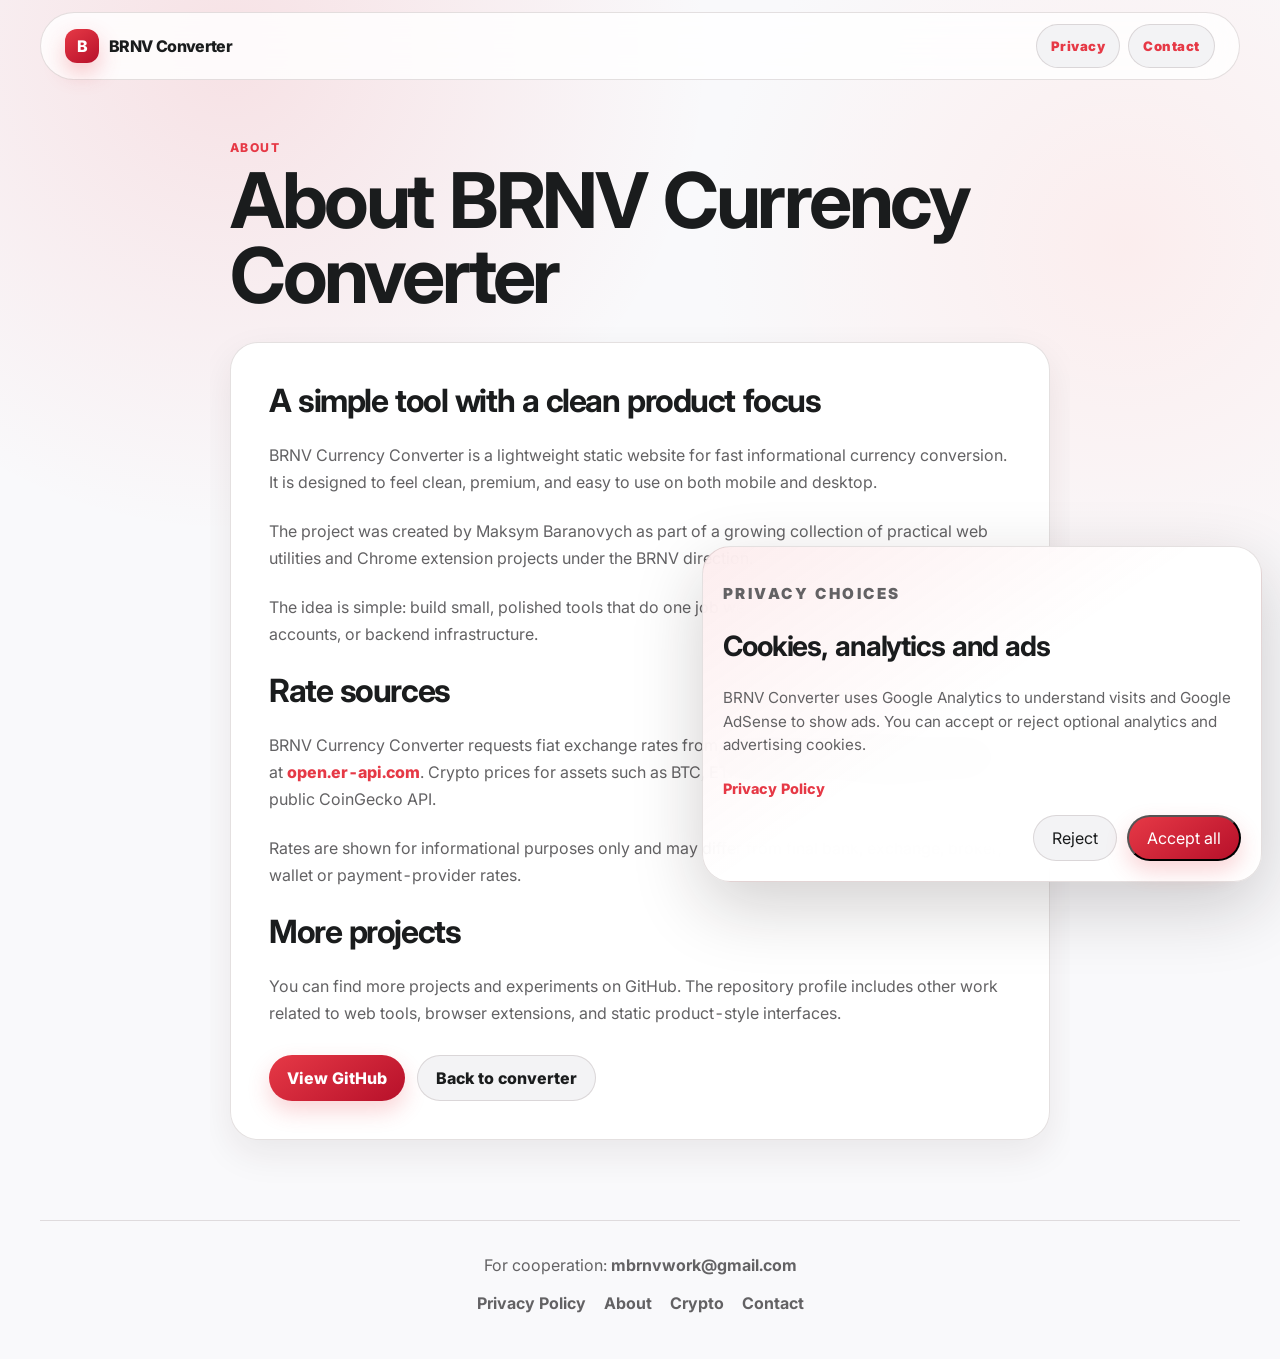
==== about.html @ cf8e8127 "Document rate sources" ====
<!DOCTYPE html>
<html lang="en">
<head>
  <meta charset="utf-8">
  <meta name="viewport" content="width=device-width, initial-scale=1">
  <title>About | BRNV Currency Converter</title>
  <meta name="description" content="Learn more about BRNV Currency Converter, a clean static currency conversion project created by Maksym Baranovych.">
  <meta name="robots" content="index, follow">
  <meta name="theme-color" content="#e63946">
  <link rel="icon" href="/favicon.ico" sizes="any">
  <link rel="icon" type="image/svg+xml" href="/icons/favicon.svg">
  <link rel="icon" type="image/png" sizes="48x48" href="/icons/favicon-48.png">
  <link rel="icon" type="image/png" sizes="96x96" href="/icons/favicon-96.png">
  <link rel="apple-touch-icon" sizes="180x180" href="/icons/apple-touch-icon.png">
  <link rel="manifest" href="/site.webmanifest">
  <link rel="canonical" href="https://brnvconverter.com/about.html">
  <meta property="og:type" content="website">
  <meta property="og:title" content="About BRNV Currency Converter">
  <meta property="og:description" content="A lightweight currency converter project created by Maksym Baranovych.">
  <meta property="og:url" content="https://brnvconverter.com/about.html">
  <meta property="og:site_name" content="BRNV Currency Converter">
  <meta property="og:image" content="https://brnvconverter.com/icons/icon-512.png">
  <meta name="twitter:card" content="summary">
  <meta name="twitter:title" content="About BRNV Currency Converter">
  <meta name="twitter:description" content="A lightweight currency converter project created by Maksym Baranovych.">
  <meta name="twitter:image" content="https://brnvconverter.com/icons/icon-512.png">
  <link rel="preconnect" href="https://fonts.googleapis.com">
  <link rel="preconnect" href="https://fonts.gstatic.com" crossorigin>
  <link href="https://fonts.googleapis.com/css2?family=Inter:wght@400;500;600;700;800&display=swap" rel="stylesheet">
  <link rel="stylesheet" href="styles.css?v=20260501">
  <!-- Google Analytics 4 with Consent Mode v2 -->
  <script>
    window.dataLayer = window.dataLayer || [];
    function gtag(){dataLayer.push(arguments);}
    let brnvSavedConsent = null;
    try {
      brnvSavedConsent = localStorage.getItem('brnvCookieConsent');
    } catch {}
    const brnvConsentGranted = brnvSavedConsent === 'accepted';
    gtag('consent', 'default', {
      analytics_storage: brnvConsentGranted ? 'granted' : 'denied',
      ad_storage: brnvConsentGranted ? 'granted' : 'denied',
      ad_user_data: brnvConsentGranted ? 'granted' : 'denied',
      ad_personalization: brnvConsentGranted ? 'granted' : 'denied'
    });
    gtag('js', new Date());
    gtag('config', 'G-BPPLNFQSNS');
  </script>
  <script async src="https://www.googletagmanager.com/gtag/js?id=G-BPPLNFQSNS"></script>
  <script type="application/ld+json">
    {
      "@context": "https://schema.org",
      "@type": "BreadcrumbList",
      "itemListElement": [
        {
          "@type": "ListItem",
          "position": 1,
          "name": "BRNV Currency Converter",
          "item": "https://brnvconverter.com/"
        },
        {
          "@type": "ListItem",
          "position": 2,
          "name": "About"
        }
      ]
    }
  </script>
</head>
<body>
  <header class="site-header">
    <a class="brand" href="index.html" aria-label="BRNV Currency Converter home">
      <span class="brand-mark">B</span>
      <span>BRNV Converter</span>
    </a>
    <nav class="header-actions" aria-label="Main pages">
      <a class="language-toggle pressable" href="privacy.html">Privacy</a>
      <a class="language-toggle pressable" href="contact.html">Contact</a>
    </nav>
  </header>

  <main class="content-page">
    <section class="content-hero">
      <p class="eyebrow">About</p>
      <h1>About BRNV Currency Converter</h1>
    </section>

    <article class="content-card">
      <h2>A simple tool with a clean product focus</h2>
      <p>BRNV Currency Converter is a lightweight static website for fast informational currency conversion. It is designed to feel clean, premium, and easy to use on both mobile and desktop.</p>
      <p>The project was created by Maksym Baranovych as part of a growing collection of practical web utilities and Chrome extension projects under the BRNV direction.</p>
      <p>The idea is simple: build small, polished tools that do one job well, without unnecessary complexity, accounts, or backend infrastructure.</p>

      <h2>Rate sources</h2>
      <p>BRNV Currency Converter requests fiat exchange rates from the public ExchangeRate API endpoint at <a href="https://open.er-api.com/" rel="noopener noreferrer" target="_blank">open.er-api.com</a>. Crypto prices for assets such as BTC, ETH and USDT are requested from the public CoinGecko API.</p>
      <p>Rates are shown for informational purposes only and may differ from final bank, exchange, broker, wallet or payment-provider rates.</p>

      <h2>More projects</h2>
      <p>You can find more projects and experiments on GitHub. The repository profile includes other work related to web tools, browser extensions, and static product-style interfaces.</p>
      <div class="content-actions">
        <a class="text-button" href="https://github.com/Barik421" rel="noopener noreferrer" target="_blank">View GitHub</a>
        <a class="text-button text-button--secondary" href="index.html">Back to converter</a>
      </div>
    </article>
  </main>

  <footer class="site-footer">
    <p>For cooperation: <a href="mailto:mbrnvwork@gmail.com">mbrnvwork@gmail.com</a></p>
    <nav aria-label="Footer">
      <a href="privacy.html">Privacy Policy</a>
      <a href="about.html">About</a>
      <a href="crypto.html">Crypto</a>
      <a href="contact.html">Contact</a>
    </nav>
  </footer>
  <script src="consent.js?v=20260501"></script>
</body>
</html>
---- styles.css ----
:root {
  color-scheme: light;
  --bg: #f9f9fb;
  --bg-strong: #ffffff;
  --surface: #ffffff;
  --surface-low: #f3f3f5;
  --surface-high: #eeeef0;
  --text: #1a1c1d;
  --muted: #636264;
  --subtle: #8f6f6e;
  --line: rgba(91, 64, 63, 0.16);
  --primary: #e63946;
  --primary-strong: #b7102a;
  --primary-soft: #ffdad8;
  --primary-text: #ffffff;
  --error: #ba1a1a;
  --shadow: 0 24px 60px rgba(50, 20, 24, 0.12);
  --shadow-soft: 0 14px 36px rgba(50, 20, 24, 0.08);
  --radius-card: 28px;
  --radius-control: 18px;
  --header-height: 72px;
  --field-height: 72px;
  --field-label-height: 15px;
  --field-label-gap: 8px;
  --field-gap: 4px;
}

[data-theme="dark"] {
  color-scheme: dark;
  --bg: #121212;
  --bg-strong: #171717;
  --surface: #1c1c1e;
  --surface-low: #242426;
  --surface-high: #2b2b2d;
  --text: #f7f7f8;
  --muted: #b9b7ba;
  --subtle: #8f8789;
  --line: rgba(255, 255, 255, 0.1);
  --primary: #ff4b5c;
  --primary-strong: #ff6b78;
  --primary-soft: rgba(255, 75, 92, 0.18);
  --error: #ff8a8a;
  --shadow: 0 24px 70px rgba(0, 0, 0, 0.42);
  --shadow-soft: 0 14px 34px rgba(0, 0, 0, 0.32);
}

* {
  box-sizing: border-box;
}

html {
  scroll-behavior: smooth;
  overflow-x: hidden;
}

body {
  width: 100%;
  min-height: 100vh;
  margin: 0;
  overflow-x: hidden;
  background:
    radial-gradient(circle at 18% 4%, rgba(230, 57, 70, 0.12), transparent 30rem),
    radial-gradient(circle at 88% 18%, rgba(255, 218, 216, 0.38), transparent 26rem),
    var(--bg);
  color: var(--text);
  font-family: Inter, ui-sans-serif, system-ui, -apple-system, BlinkMacSystemFont, "Segoe UI", sans-serif;
  font-variant-numeric: tabular-nums;
  transition: background-color 240ms ease, color 240ms ease;
}

body.modal-open {
  overflow: hidden;
}

button,
input {
  font: inherit;
}

button {
  cursor: pointer;
}

a {
  color: inherit;
  text-decoration: none;
}

.sr-only {
  position: absolute;
  width: 1px;
  height: 1px;
  padding: 0;
  margin: -1px;
  overflow: hidden;
  clip: rect(0, 0, 0, 0);
  white-space: nowrap;
  border: 0;
}

.site-header {
  position: sticky;
  top: 0;
  z-index: 30;
  display: flex;
  align-items: center;
  justify-content: space-between;
  width: 100%;
  height: var(--header-height);
  max-width: 1200px;
  margin: 0 auto;
  padding: 0 20px;
  background: color-mix(in srgb, var(--bg-strong) 82%, transparent);
  border-bottom: 1px solid var(--line);
  backdrop-filter: blur(22px);
}

.brand {
  display: inline-flex;
  align-items: center;
  gap: 10px;
  font-weight: 800;
  letter-spacing: -0.04em;
}

.brand-mark {
  display: grid;
  width: 34px;
  height: 34px;
  place-items: center;
  color: white;
  background: linear-gradient(145deg, var(--primary), var(--primary-strong));
  border-radius: 12px;
  box-shadow: 0 10px 22px rgba(230, 57, 70, 0.28);
}

.header-actions {
  display: inline-flex;
  align-items: center;
  gap: 8px;
}

.theme-toggle,
.language-toggle,
.close-button {
  display: grid;
  width: 44px;
  height: 44px;
  place-items: center;
  color: var(--text);
  background: var(--surface-low);
  border: 1px solid var(--line);
  border-radius: 999px;
}

.language-toggle {
  width: auto;
  min-width: 52px;
  padding: 0 14px;
  color: var(--primary);
  font-size: 0.82rem;
  font-weight: 900;
  letter-spacing: 0.04em;
}

.theme-toggle__icon {
  transform-origin: center;
  transition: transform 240ms ease;
}

main {
  width: min(100%, 1200px);
  overflow: hidden;
  margin: 0 auto;
  padding: 56px 20px 80px;
}

.hero {
  max-width: 720px;
  margin: 0 auto 36px;
  text-align: center;
}

.eyebrow {
  margin: 0 0 8px;
  color: var(--primary);
  font-size: 0.76rem;
  font-weight: 800;
  letter-spacing: 0.12em;
  text-transform: uppercase;
}

h1,
h2 {
  margin: 0;
  letter-spacing: -0.045em;
}

h1 {
  font-size: clamp(2.4rem, 7vw, 4.8rem);
  line-height: 0.98;
}

.hero p:last-child {
  margin: 18px auto 0;
  color: var(--muted);
  font-size: clamp(1rem, 2.4vw, 1.25rem);
}

.content-page {
  max-width: 860px;
}

.content-hero {
  margin-bottom: 28px;
  text-align: left;
}

.content-card {
  display: grid;
  gap: 22px;
  padding: clamp(22px, 5vw, 38px);
  background: color-mix(in srgb, var(--surface) 94%, transparent);
  border: 1px solid var(--line);
  border-radius: var(--radius-card);
  box-shadow: var(--shadow-soft);
}

.content-card h2 {
  font-size: clamp(1.35rem, 3vw, 2rem);
}

.content-card p,
.content-card li {
  color: var(--muted);
  font-size: 1rem;
  line-height: 1.7;
}

.content-card p {
  margin: 0;
}

.content-card ul {
  display: grid;
  gap: 10px;
  margin: 0;
  padding-left: 20px;
}

.content-card a {
  color: var(--primary);
  font-weight: 800;
}

.content-actions {
  display: flex;
  flex-wrap: wrap;
  gap: 12px;
  margin-top: 6px;
}

.text-button {
  display: inline-flex;
  align-items: center;
  justify-content: center;
  min-height: 46px;
  padding: 0 18px;
  color: var(--primary-text) !important;
  background: linear-gradient(145deg, var(--primary), var(--primary-strong));
  border-radius: 999px;
  box-shadow: 0 10px 22px rgba(230, 57, 70, 0.22);
}

.text-button--secondary {
  color: var(--text) !important;
  background: var(--surface-low);
  border: 1px solid var(--line);
  box-shadow: none;
}

.converter-shell {
  position: relative;
  max-width: 540px;
  margin: 0 auto;
}

.glow {
  position: absolute;
  z-index: -1;
  width: 220px;
  height: 220px;
  border-radius: 999px;
  filter: blur(44px);
  opacity: 0.7;
  pointer-events: none;
}

.glow--red {
  top: -42px;
  left: -54px;
  background: rgba(230, 57, 70, 0.2);
}

.glow--soft {
  right: -56px;
  bottom: -42px;
  background: rgba(255, 218, 216, 0.58);
}

[data-theme="dark"] .glow--soft {
  background: rgba(230, 57, 70, 0.1);
}

.converter-card {
  padding: clamp(18px, 4vw, 28px);
  background: color-mix(in srgb, var(--surface) 94%, transparent);
  border: 1px solid var(--line);
  border-radius: var(--radius-card);
  box-shadow: var(--shadow);
  backdrop-filter: blur(18px);
  transition: transform 240ms ease, background-color 240ms ease, border-color 240ms ease, box-shadow 240ms ease;
}

.converter-card:hover {
  transform: translateY(-2px);
}

.status-line {
  min-height: 20px;
  margin-bottom: 14px;
  color: var(--muted);
  font-size: 0.84rem;
  text-align: center;
}

.status-line.is-error {
  color: var(--error);
}

.converter-fields {
  display: grid;
  gap: var(--field-gap);
}

.currency-row {
  display: grid;
  gap: 8px;
  transition: opacity 220ms ease, transform 220ms ease;
}

#fromRow.is-moving {
  transform: translateY(10px);
  opacity: 0.58;
}

#toRow.is-moving {
  transform: translateY(-10px);
  opacity: 0.58;
}

.row-label {
  padding-left: 10px;
  color: var(--muted);
  font-size: 0.76rem;
  font-weight: 800;
  letter-spacing: 0.08em;
  text-transform: uppercase;
}

.input-shell {
  display: flex;
  align-items: stretch;
  min-height: var(--field-height);
  overflow: hidden;
  background: var(--surface-low);
  border: 1px solid transparent;
  border-radius: var(--radius-control);
  transition: background-color 220ms ease, border-color 220ms ease, box-shadow 220ms ease;
}

.input-shell:focus-within {
  background: var(--surface-high);
  border-color: color-mix(in srgb, var(--primary) 42%, transparent);
  box-shadow: 0 0 0 5px color-mix(in srgb, var(--primary) 10%, transparent);
}

.input-shell input {
  width: 100%;
  min-width: 0;
  padding: 0 18px;
  color: var(--text);
  background: transparent;
  border: 0;
  outline: 0;
  font-size: clamp(1.45rem, 6vw, 2rem);
  font-weight: 700;
  letter-spacing: -0.035em;
}

.input-shell input::-webkit-outer-spin-button,
.input-shell input::-webkit-inner-spin-button {
  margin: 0;
  appearance: none;
}

.input-shell input[type="number"] {
  appearance: textfield;
}

.currency-button {
  display: inline-flex;
  align-items: center;
  justify-content: center;
  gap: 7px;
  min-width: 118px;
  padding: 0 15px;
  color: var(--text);
  background: transparent;
  border: 0;
  border-left: 1px solid var(--line);
  font-weight: 800;
}

.currency-button:hover,
.currency-button:focus-visible {
  background: color-mix(in srgb, var(--primary) 8%, transparent);
}

.currency-flag {
  display: inline-grid;
  width: 1.65em;
  min-width: 1.65em;
  place-items: center;
  font-family: "Apple Color Emoji", "Segoe UI Emoji", "Noto Color Emoji", sans-serif;
  font-size: 1.3rem;
  line-height: 1;
}

.swap-row {
  display: flex;
  height: 0;
  align-items: center;
  justify-content: center;
  justify-self: stretch;
  position: relative;
  z-index: 5;
  transform: translateY(calc((var(--field-label-gap, 8px) + var(--field-label-height, 15px)) / 2));
}

.swap-button {
  -webkit-tap-highlight-color: transparent;
  appearance: none;
  position: relative;
  display: grid;
  width: 52px;
  height: 52px;
  place-items: center;
  color: #ffffff;
  background: var(--surface);
  border: 0;
  border-radius: 999px;
  box-shadow: 0 14px 30px rgba(230, 57, 70, 0.28), 0 0 0 5px var(--surface);
  outline: 0;
  transition: filter 180ms ease, transform 160ms ease;
  user-select: none;
}

.swap-button:hover,
.swap-button:focus,
.swap-button:active {
  background: var(--surface);
  color: #ffffff;
}

.swap-button::before {
  content: "";
  position: absolute;
  inset: 0;
  z-index: 0;
  background: linear-gradient(145deg, var(--primary), var(--primary-strong));
  border-radius: inherit;
  pointer-events: none;
}

.swap-button::after {
  content: "";
  position: absolute;
  inset: -22px;
  z-index: -2;
  background: radial-gradient(circle, rgba(230, 57, 70, 0.2), transparent 62%);
  border-radius: inherit;
  pointer-events: none;
}

.swap-button:focus-visible::before {
  box-shadow: 0 0 0 3px color-mix(in srgb, var(--primary) 42%, transparent);
}

.swap-button:active::before {
  background: linear-gradient(145deg, var(--primary), var(--primary-strong));
}

.swap-button:active::after {
  opacity: 1;
}

.swap-icon {
  display: block;
  position: relative;
  z-index: 2;
  width: 24px;
  height: 24px;
  color: #ffffff;
  pointer-events: none;
  transition: transform 360ms cubic-bezier(0.22, 1, 0.36, 1);
}

.swap-button.is-rotating .swap-icon {
  transform: rotate(180deg);
}

.rate-panel {
  margin-top: 24px;
  padding-top: 22px;
  border-top: 1px solid var(--line);
  text-align: center;
}

.rate-panel p {
  margin: 0;
}

.rate-panel p + p {
  margin-top: 5px;
}

.rate-panel p:first-child {
  font-weight: 700;
}

.rate-panel p:nth-child(2),
.disclaimer {
  color: var(--muted);
  font-size: 0.92rem;
}

.disclaimer {
  margin-top: 16px !important;
  font-size: 0.78rem;
  font-weight: 700;
}

.sponsor-section {
  height: 0;
  margin-top: 0;
  overflow: hidden;
  opacity: 0;
  pointer-events: none;
  transition: margin-top 220ms ease, opacity 220ms ease;
}

.sponsor-section.is-visible {
  height: auto;
  margin-top: 64px;
  overflow: visible;
  opacity: 1;
  pointer-events: auto;
}

.popular-section {
  margin-top: 56px;
}

.section-heading {
  margin-bottom: 18px;
}

.section-heading h2 {
  font-size: clamp(1.75rem, 5vw, 3.25rem);
}

.popular-grid {
  display: grid;
  grid-template-columns: repeat(auto-fit, minmax(190px, 1fr));
  gap: 14px;
}

.popular-card {
  display: grid;
  grid-template-columns: auto minmax(0, 1fr);
  grid-template-areas:
    "icons meta"
    "rate rate";
  align-items: center;
  gap: 14px 12px;
  min-height: 132px;
  padding: 18px;
  background: var(--surface);
  border: 1px solid var(--line);
  border-radius: 26px;
  box-shadow: var(--shadow-soft);
  text-align: left;
  transition: transform 180ms ease, border-color 180ms ease, background-color 180ms ease;
}

.popular-card:hover,
.popular-card:focus-visible {
  background: color-mix(in srgb, var(--primary) 6%, var(--surface));
  border-color: color-mix(in srgb, var(--primary) 35%, var(--line));
  transform: translateY(-3px);
}

.popular-card__icons {
  grid-area: icons;
  position: relative;
  display: flex;
  width: 54px;
  height: 42px;
  align-items: center;
}

.popular-card__icons span {
  display: grid;
  width: 34px;
  height: 34px;
  place-items: center;
  background: var(--surface-low);
  border: 1px solid var(--line);
  border-radius: 999px;
  box-shadow: 0 8px 18px rgba(50, 20, 24, 0.08);
  font-size: 1.15rem;
}

.popular-card__icons span + span {
  margin-left: -14px;
}

.popular-card__meta {
  display: grid;
  min-width: 0;
  gap: 3px;
  grid-area: meta;
}

.popular-card__pair {
  color: var(--text);
  font-size: 0.96rem;
  font-weight: 900;
  letter-spacing: -0.02em;
  white-space: nowrap;
}

.popular-card__names {
  color: var(--muted);
  overflow: hidden;
  font-size: 0.76rem;
  font-weight: 700;
  text-overflow: ellipsis;
  white-space: nowrap;
}

.popular-rate {
  grid-area: rate;
  align-self: end;
  justify-self: start;
  max-width: 100%;
  padding: 8px 12px;
  overflow: hidden;
  background: var(--surface-low);
  border-radius: 14px;
  color: var(--primary-strong);
  font-size: clamp(1.15rem, 4vw, 1.55rem);
  font-weight: 800;
  letter-spacing: -0.035em;
  line-height: 1;
  text-overflow: ellipsis;
  white-space: nowrap;
}

.sponsor-card {
  display: grid;
  min-height: 118px;
  place-items: center;
  padding: 22px;
  color: var(--muted);
  background:
    linear-gradient(135deg, color-mix(in srgb, var(--primary) 7%, transparent), transparent),
    var(--surface);
  border: 1px dashed color-mix(in srgb, var(--primary) 38%, var(--line));
  border-radius: 26px;
  box-shadow: var(--shadow-soft);
  text-align: center;
}

.sponsor-card .adsbygoogle {
  width: 100%;
  min-height: 90px;
}

.consent-banner {
  position: fixed;
  right: 18px;
  bottom: 18px;
  z-index: 80;
  display: grid;
  width: min(560px, calc(100vw - 36px));
  gap: 18px;
  padding: 20px;
  background:
    linear-gradient(145deg, color-mix(in srgb, var(--primary) 9%, transparent), transparent 48%),
    color-mix(in srgb, var(--surface) 92%, transparent);
  border: 1px solid var(--line);
  border-radius: 28px;
  box-shadow: 0 24px 70px rgba(28, 18, 20, 0.2);
  opacity: 0;
  transform: translateY(18px) scale(0.98);
  transition: opacity 220ms ease, transform 220ms ease;
  backdrop-filter: blur(20px);
}

.consent-banner.is-visible {
  opacity: 1;
  transform: translateY(0) scale(1);
}

.consent-banner.is-hiding {
  opacity: 0;
  transform: translateY(12px) scale(0.98);
}

.consent-copy {
  display: grid;
  gap: 8px;
}

.consent-eyebrow {
  color: var(--primary);
  font-size: 0.72rem;
  font-weight: 900;
  letter-spacing: 0.16em;
  text-transform: uppercase;
}

.consent-copy h2 {
  font-size: clamp(1.25rem, 4vw, 1.75rem);
  letter-spacing: -0.04em;
}

.consent-copy p {
  color: var(--muted);
  font-size: 0.95rem;
  line-height: 1.55;
}

.consent-copy a {
  width: fit-content;
  color: var(--primary);
  font-size: 0.9rem;
  font-weight: 800;
  text-decoration: none;
}

.consent-actions {
  display: flex;
  flex-wrap: wrap;
  gap: 10px;
  justify-content: flex-end;
}

.seo-section,
.faq-section {
  margin-top: 64px;
}

.seo-card,
.faq-card {
  background: var(--surface);
  border: 1px solid var(--line);
  border-radius: 26px;
  box-shadow: var(--shadow-soft);
}

.seo-card {
  display: grid;
  gap: 18px;
  padding: clamp(22px, 5vw, 34px);
}

.seo-card h2 {
  max-width: 780px;
  font-size: clamp(1.75rem, 5vw, 3rem);
  line-height: 1.02;
}

.seo-card p,
.seo-list li,
.faq-card p {
  color: var(--muted);
  line-height: 1.7;
}

.seo-card p {
  max-width: 820px;
  margin: 0;
}

.seo-list {
  display: grid;
  gap: 10px;
  margin: 0;
  padding-left: 20px;
}

.faq-grid {
  display: grid;
  gap: 14px;
}

.faq-card {
  padding: 22px;
}

.faq-card h3 {
  margin: 0 0 10px;
  font-size: 1.05rem;
}

.faq-card p {
  margin: 0;
}

.site-footer {
  display: flex;
  flex-direction: column;
  gap: 18px;
  align-items: center;
  justify-content: space-between;
  max-width: 1200px;
  margin: 0 auto;
  padding: 34px 20px 46px;
  color: var(--muted);
  border-top: 1px solid var(--line);
  text-align: center;
}

.site-footer p {
  margin: 0;
}

.site-footer a {
  font-weight: 700;
  transition: color 160ms ease;
}

.site-footer a:hover,
.site-footer a:focus-visible {
  color: var(--primary);
}

.site-footer nav {
  display: flex;
  flex-wrap: wrap;
  gap: 18px;
  justify-content: center;
}

.modal {
  position: fixed;
  inset: 0;
  z-index: 100;
  display: grid;
  place-items: end center;
  padding: 16px;
  pointer-events: none;
  visibility: hidden;
}

.modal.is-open {
  pointer-events: auto;
  visibility: visible;
}

.modal-backdrop {
  position: absolute;
  inset: 0;
  background: rgba(18, 18, 18, 0.34);
  opacity: 0;
  backdrop-filter: blur(18px);
  transition: opacity 220ms ease;
}

.modal.is-open .modal-backdrop {
  opacity: 1;
}

.currency-sheet {
  position: relative;
  z-index: 1;
  display: flex;
  flex-direction: column;
  width: min(100%, 520px);
  max-height: min(78vh, 760px);
  padding: 14px;
  background: color-mix(in srgb, var(--surface) 96%, transparent);
  border: 1px solid var(--line);
  border-radius: 30px;
  box-shadow: var(--shadow);
  opacity: 0;
  transform: translateY(28px) scale(0.98);
  transition: opacity 240ms ease, transform 240ms cubic-bezier(0.22, 1, 0.36, 1);
}

.modal.is-open .currency-sheet {
  opacity: 1;
  transform: translateY(0) scale(1);
}

.sheet-handle {
  width: 44px;
  height: 5px;
  margin: 0 auto 10px;
  background: var(--line);
  border-radius: 999px;
}

.sheet-header {
  display: flex;
  align-items: center;
  justify-content: space-between;
  gap: 16px;
  padding: 8px 8px 16px;
}

.sheet-header h2 {
  font-size: 1.6rem;
}

.search-shell {
  display: flex;
  align-items: center;
  gap: 10px;
  margin: 0 8px 16px;
  padding: 0 16px;
  background: var(--surface-low);
  border: 1px solid var(--line);
  border-radius: 999px;
}

.search-shell input {
  width: 100%;
  height: 52px;
  color: var(--text);
  background: transparent;
  border: 0;
  outline: 0;
}

.currency-list {
  display: grid;
  gap: 8px;
  padding: 0 4px 8px;
  overflow-y: auto;
}

.list-heading {
  margin: 10px 12px 4px;
  color: var(--muted);
  font-size: 0.72rem;
  font-weight: 800;
  letter-spacing: 0.12em;
  text-transform: uppercase;
}

.currency-option {
  display: flex;
  align-items: center;
  width: 100%;
  gap: 14px;
  padding: 14px;
  color: var(--text);
  background: transparent;
  border: 1px solid transparent;
  border-radius: 18px;
  text-align: left;
  transition: transform 160ms ease, background-color 160ms ease, border-color 160ms ease;
}

.currency-option:hover,
.currency-option:focus-visible {
  background: color-mix(in srgb, var(--primary) 8%, transparent);
  border-color: color-mix(in srgb, var(--primary) 26%, transparent);
}

.currency-option__flag {
  display: grid;
  width: 38px;
  height: 38px;
  place-items: center;
  background: var(--surface-low);
  border-radius: 14px;
  font-size: 1.35rem;
}

.currency-option__meta {
  display: grid;
  gap: 2px;
}

.currency-option__code {
  font-weight: 800;
}

.currency-option__name {
  color: var(--muted);
  font-size: 0.9rem;
}

.pressable {
  transition: transform 160ms ease, background-color 160ms ease, color 160ms ease, border-color 160ms ease;
}

.pressable:active {
  transform: scale(0.96);
}

.swap-button.pressable:active {
  transform: scale(0.92);
}

.value-pop {
  animation: value-pop 220ms ease;
}

@keyframes value-pop {
  from {
    opacity: 0.2;
    transform: translateY(6px);
  }
  to {
    opacity: 1;
    transform: translateY(0);
  }
}

@media (min-width: 720px) {
  .site-header {
    top: 12px;
    height: 68px;
    padding: 0 24px;
    border: 1px solid var(--line);
    border-radius: 999px;
  }

  main {
    padding-top: 72px;
  }

  .modal {
    place-items: center;
  }
}

@media (min-width: 1024px) {
  .popular-grid {
    grid-template-columns: repeat(3, minmax(0, 1fr));
  }
}

@media (max-width: 420px) {
  .site-header {
    padding-inline: 14px;
  }

  .currency-button {
    min-width: 104px;
    padding: 0 10px;
  }

  .brand {
    font-size: 0.92rem;
  }

  .brand-mark {
    width: 32px;
    height: 32px;
  }

  .language-toggle {
    min-width: 46px;
    padding-inline: 11px;
  }

  .consent-banner {
    right: 12px;
    bottom: 12px;
    width: calc(100vw - 24px);
    padding: 16px;
    border-radius: 22px;
  }

  .consent-actions {
    display: grid;
    grid-template-columns: 1fr;
  }

  .consent-actions .text-button {
    width: 100%;
  }
}

@media (prefers-reduced-motion: reduce) {
  *,
  *::before,
  *::after {
    scroll-behavior: auto !important;
    animation-duration: 1ms !important;
    animation-iteration-count: 1 !important;
    transition-duration: 1ms !important;
  }
}
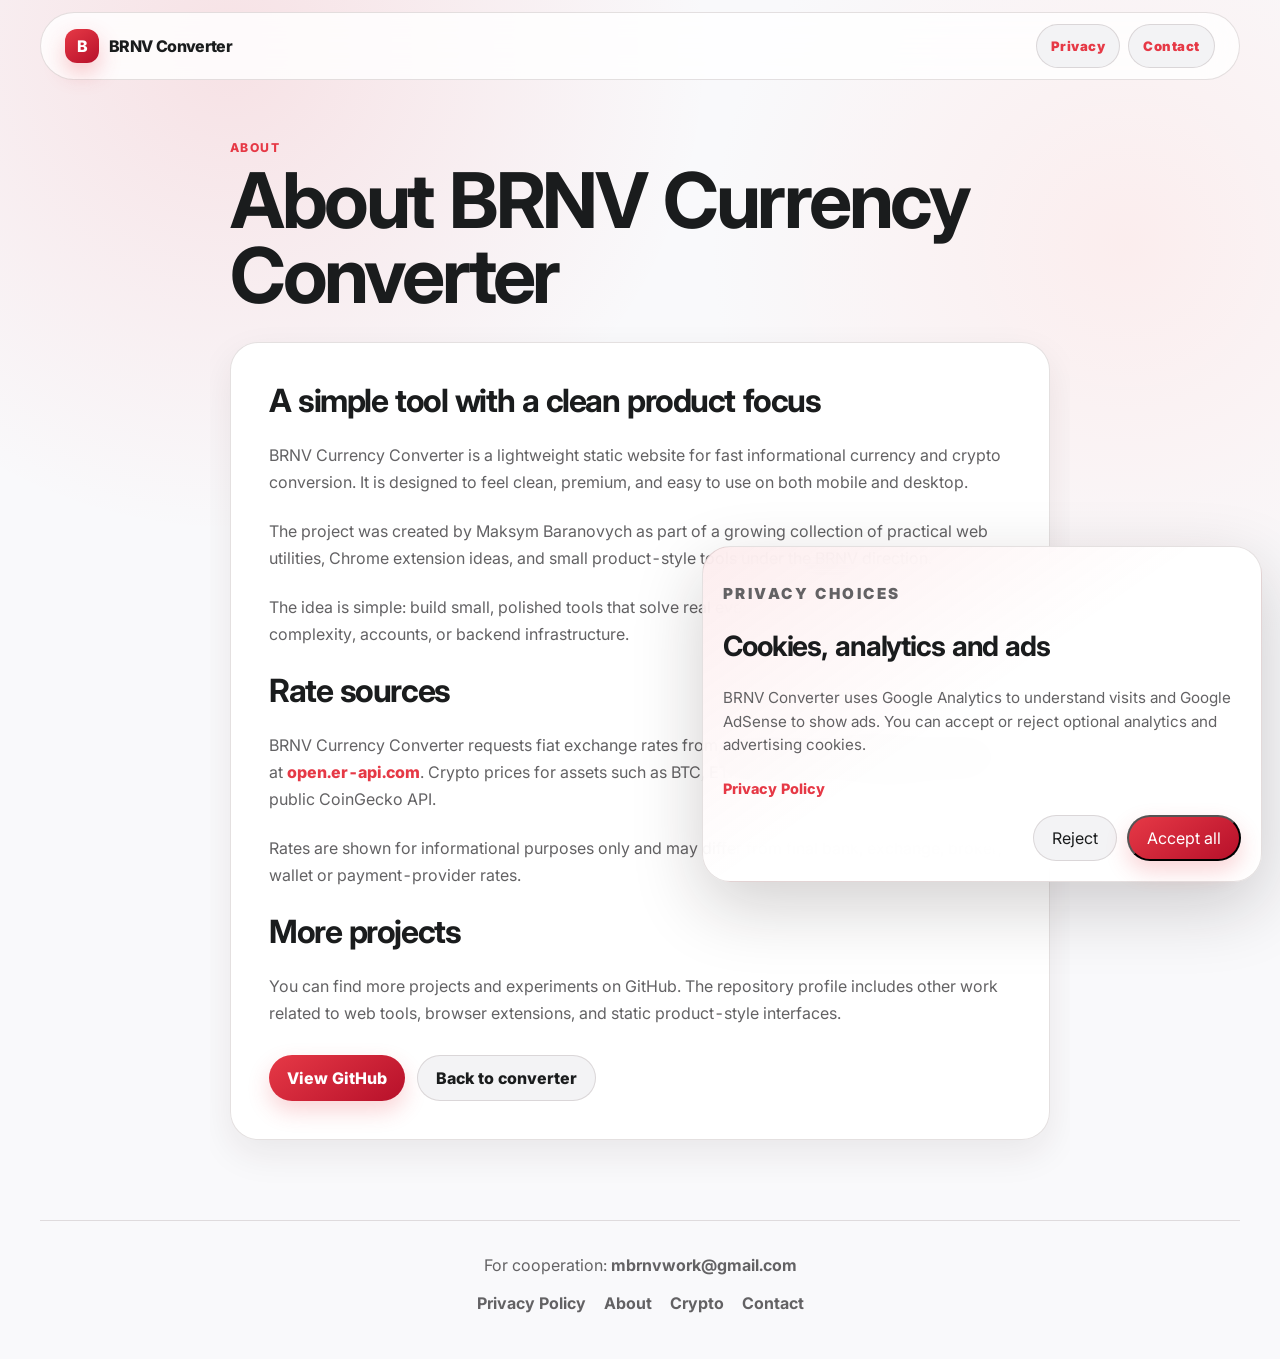
==== commit e5f04852: "Improve SEO copy and sitemap dates" ====
--- a/about.html
+++ b/about.html
@@ -3,8 +3,8 @@
 <head>
   <meta charset="utf-8">
   <meta name="viewport" content="width=device-width, initial-scale=1">
-  <title>About | BRNV Currency Converter</title>
-  <meta name="description" content="Learn more about BRNV Currency Converter, a clean static currency conversion project created by Maksym Baranovych.">
+  <title>About BRNV Currency Converter | Maksym Baranovych</title>
+  <meta name="description" content="Learn about BRNV Currency Converter, a clean static currency and crypto conversion project by Maksym Baranovych, connected with BRNV Chrome extension ideas.">
   <meta name="robots" content="index, follow">
   <meta name="theme-color" content="#e63946">
   <link rel="icon" href="/favicon.ico" sizes="any">
@@ -16,13 +16,13 @@
   <link rel="canonical" href="https://brnvconverter.com/about.html">
   <meta property="og:type" content="website">
   <meta property="og:title" content="About BRNV Currency Converter">
-  <meta property="og:description" content="A lightweight currency converter project created by Maksym Baranovych.">
+  <meta property="og:description" content="A lightweight currency and crypto converter project created by Maksym Baranovych.">
   <meta property="og:url" content="https://brnvconverter.com/about.html">
   <meta property="og:site_name" content="BRNV Currency Converter">
   <meta property="og:image" content="https://brnvconverter.com/icons/icon-512.png">
   <meta name="twitter:card" content="summary">
   <meta name="twitter:title" content="About BRNV Currency Converter">
-  <meta name="twitter:description" content="A lightweight currency converter project created by Maksym Baranovych.">
+  <meta name="twitter:description" content="A lightweight currency and crypto converter project created by Maksym Baranovych.">
   <meta name="twitter:image" content="https://brnvconverter.com/icons/icon-512.png">
   <link rel="preconnect" href="https://fonts.googleapis.com">
   <link rel="preconnect" href="https://fonts.gstatic.com" crossorigin>
@@ -87,9 +87,9 @@
 
     <article class="content-card">
       <h2>A simple tool with a clean product focus</h2>
-      <p>BRNV Currency Converter is a lightweight static website for fast informational currency conversion. It is designed to feel clean, premium, and easy to use on both mobile and desktop.</p>
-      <p>The project was created by Maksym Baranovych as part of a growing collection of practical web utilities and Chrome extension projects under the BRNV direction.</p>
-      <p>The idea is simple: build small, polished tools that do one job well, without unnecessary complexity, accounts, or backend infrastructure.</p>
+      <p>BRNV Currency Converter is a lightweight static website for fast informational currency and crypto conversion. It is designed to feel clean, premium, and easy to use on both mobile and desktop.</p>
+      <p>The project was created by Maksym Baranovych as part of a growing collection of practical web utilities, Chrome extension ideas, and small product-style tools under the BRNV direction.</p>
+      <p>The idea is simple: build small, polished tools that solve real everyday tasks without unnecessary complexity, accounts, or backend infrastructure.</p>
 
       <h2>Rate sources</h2>
       <p>BRNV Currency Converter requests fiat exchange rates from the public ExchangeRate API endpoint at <a href="https://open.er-api.com/" rel="noopener noreferrer" target="_blank">open.er-api.com</a>. Crypto prices for assets such as BTC, ETH and USDT are requested from the public CoinGecko API.</p>
--- a/styles.css
+++ b/styles.css
@@ -427,6 +427,16 @@
   background: color-mix(in srgb, var(--primary) 8%, transparent);
 }
 
+.currency-caret {
+  display: inline-block;
+  flex: 0 0 auto;
+  width: 9px;
+  height: 9px;
+  border-right: 2px solid currentColor;
+  border-bottom: 2px solid currentColor;
+  transform: translateY(-1px) rotate(45deg);
+}
+
 .currency-flag {
   display: inline-grid;
   width: 1.65em;
@@ -513,11 +523,151 @@
   height: 24px;
   color: #ffffff;
   pointer-events: none;
-  transition: transform 360ms cubic-bezier(0.22, 1, 0.36, 1);
+  transition: transform 420ms cubic-bezier(0.16, 1, 0.3, 1);
 }
 
 .swap-button.is-rotating .swap-icon {
   transform: rotate(180deg);
+}
+
+.extra-currency-list {
+  display: grid;
+  gap: 0;
+}
+
+.extra-currency-item {
+  display: grid;
+  gap: 0;
+  animation: extraRowIn 320ms cubic-bezier(0.16, 1, 0.3, 1) both;
+}
+
+.extra-flow-icon {
+  display: grid;
+  position: relative;
+  width: 40px;
+  height: 40px;
+  margin: 10px auto -10px;
+  place-items: center;
+  justify-self: center;
+  color: #ffffff;
+  background: var(--surface);
+  border: 0;
+  border-radius: 999px;
+  box-shadow: 0 11px 24px rgba(230, 57, 70, 0.2), 0 0 0 4px var(--surface);
+}
+
+.extra-flow-icon::before {
+  content: "";
+  position: absolute;
+  inset: 0;
+  z-index: 0;
+  background: linear-gradient(145deg, var(--primary), var(--primary-strong));
+  border-radius: inherit;
+  pointer-events: none;
+}
+
+.extra-flow-icon::after {
+  content: "";
+  position: absolute;
+  inset: -18px;
+  z-index: -1;
+  background: radial-gradient(circle, rgba(230, 57, 70, 0.16), transparent 62%);
+  border-radius: inherit;
+  pointer-events: none;
+}
+
+.extra-flow-icon .swap-icon {
+  width: 24px;
+  height: 24px;
+}
+
+.extra-currency-row {
+  animation: none;
+}
+
+.extra-input-shell input[readonly] {
+  cursor: default;
+}
+
+.remove-currency-button {
+  display: grid;
+  flex: 0 0 46px;
+  place-items: center;
+  color: var(--muted);
+  background: transparent;
+  border: 0;
+  border-left: 1px solid var(--line);
+  font-size: 1.3rem;
+  font-weight: 700;
+}
+
+.remove-currency-button:hover,
+.remove-currency-button:focus-visible {
+  color: var(--primary);
+  background: color-mix(in srgb, var(--primary) 8%, transparent);
+}
+
+.add-currency-actions {
+  display: flex;
+  justify-content: flex-end;
+  margin-top: 14px;
+}
+
+.add-currency-actions:has(.add-currency-button[hidden]) {
+  display: none;
+}
+
+.add-currency-button {
+  display: inline-flex;
+  min-height: 32px;
+  align-items: center;
+  justify-content: center;
+  padding: 0 12px;
+  color: var(--primary);
+  background: color-mix(in srgb, var(--primary) 9%, var(--surface));
+  border: 1px solid color-mix(in srgb, var(--primary) 24%, transparent);
+  border-radius: 12px;
+  box-shadow: none;
+  font-size: 0.74rem;
+  font-weight: 850;
+  letter-spacing: -0.01em;
+  line-height: 1;
+  transition: transform 260ms cubic-bezier(0.16, 1, 0.3, 1), color 220ms ease, background 220ms ease, border-color 220ms ease;
+  animation: addCurrencyButtonIn 360ms cubic-bezier(0.16, 1, 0.3, 1) both;
+}
+
+.add-currency-button:hover,
+.add-currency-button:focus-visible {
+  color: #ffffff;
+  background: linear-gradient(145deg, var(--primary), var(--primary-strong));
+  border-color: transparent;
+  transform: translateY(-1px);
+}
+
+.add-currency-button[hidden] {
+  display: none;
+}
+
+@keyframes addCurrencyButtonIn {
+  from {
+    opacity: 0;
+    transform: translateY(-8px) scale(0.98);
+  }
+  to {
+    opacity: 1;
+    transform: translateY(0) scale(1);
+  }
+}
+
+@keyframes extraRowIn {
+  from {
+    opacity: 0;
+    transform: translateY(-8px);
+  }
+  to {
+    opacity: 1;
+    transform: translateY(0);
+  }
 }
 
 .rate-panel {
@@ -959,8 +1109,9 @@
 .currency-list {
   display: grid;
   gap: 8px;
-  padding: 0 4px 8px;
+  padding: 0 14px 8px 4px;
   overflow-y: auto;
+  scrollbar-gutter: stable;
 }
 
 .list-heading {
@@ -976,6 +1127,7 @@
   display: flex;
   align-items: center;
   width: 100%;
+  box-sizing: border-box;
   gap: 14px;
   padding: 14px;
   color: var(--text);
@@ -983,7 +1135,12 @@
   border: 1px solid transparent;
   border-radius: 18px;
   text-align: left;
+  cursor: pointer;
   transition: transform 160ms ease, background-color 160ms ease, border-color 160ms ease;
+}
+
+.currency-option__empty {
+  padding: 0 14px 12px;
 }
 
 .currency-option:hover,
@@ -1004,6 +1161,8 @@
 
 .currency-option__meta {
   display: grid;
+  flex: 1;
+  min-width: 0;
   gap: 2px;
 }
 
@@ -1014,6 +1173,41 @@
 .currency-option__name {
   color: var(--muted);
   font-size: 0.9rem;
+}
+
+.favorite-toggle {
+  display: grid;
+  flex: 0 0 auto;
+  margin-right: 2px;
+  width: 36px;
+  height: 36px;
+  place-items: center;
+  color: var(--muted);
+  background: var(--surface-low);
+  border: 1px solid transparent;
+  border-radius: 999px;
+  font-size: 1.12rem;
+  line-height: 1;
+  transition: transform 160ms ease, color 160ms ease, background-color 160ms ease, border-color 160ms ease;
+}
+
+.favorite-toggle:hover,
+.favorite-toggle:focus-visible {
+  color: var(--primary);
+  background: color-mix(in srgb, var(--primary) 10%, var(--surface));
+  border-color: color-mix(in srgb, var(--primary) 24%, transparent);
+  outline: 0;
+  transform: scale(1.06);
+}
+
+.favorite-toggle.is-favorite {
+  color: var(--primary);
+  background: color-mix(in srgb, var(--primary) 12%, var(--surface));
+  border-color: color-mix(in srgb, var(--primary) 28%, transparent);
+}
+
+.favorite-toggle:active {
+  transform: scale(0.92);
 }
 
 .pressable {
@@ -1110,6 +1304,11 @@
 }
 
 @media (prefers-reduced-motion: reduce) {
+  .extra-currency-item,
+  .add-currency-button {
+    animation: none;
+  }
+
   *,
   *::before,
   *::after {
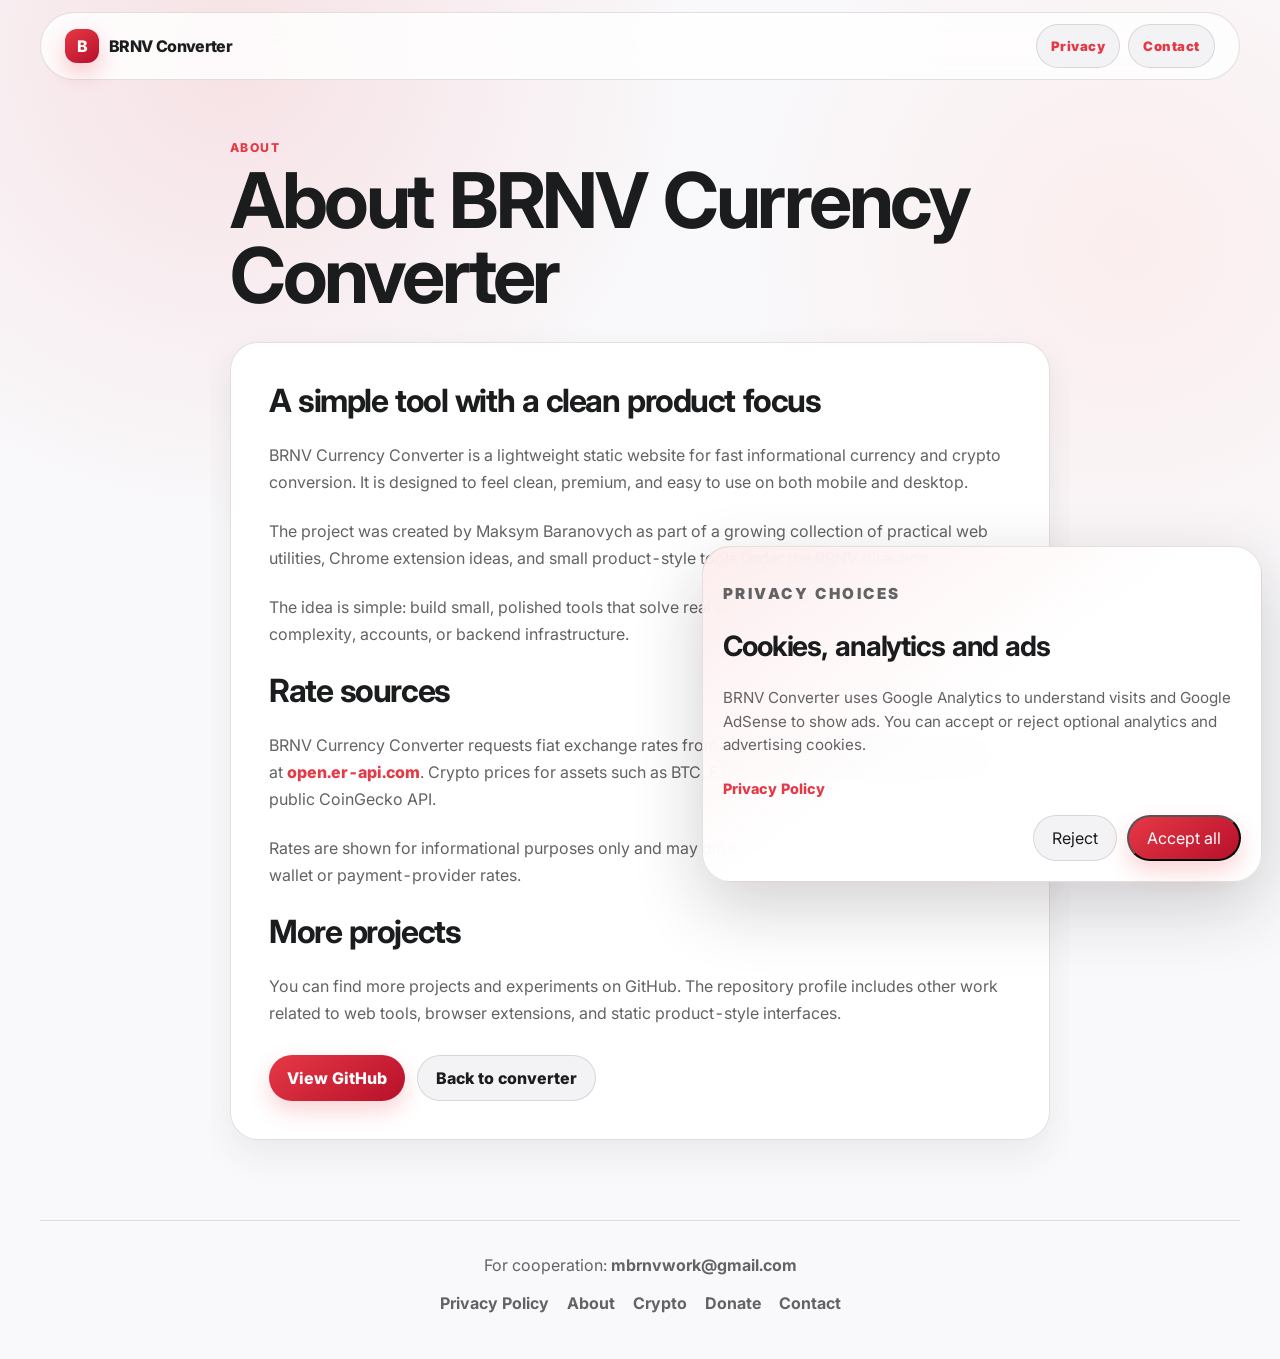
==== commit 12335482: "Add donation page" ====
--- a/about.html
+++ b/about.html
@@ -27,7 +27,7 @@
   <link rel="preconnect" href="https://fonts.googleapis.com">
   <link rel="preconnect" href="https://fonts.gstatic.com" crossorigin>
   <link href="https://fonts.googleapis.com/css2?family=Inter:wght@400;500;600;700;800&display=swap" rel="stylesheet">
-  <link rel="stylesheet" href="styles.css?v=20260501">
+  <link rel="stylesheet" href="styles.css?v=20261012-donate">
   <!-- Google Analytics 4 with Consent Mode v2 -->
   <script>
     window.dataLayer = window.dataLayer || [];
@@ -110,6 +110,7 @@
       <a href="privacy.html">Privacy Policy</a>
       <a href="about.html">About</a>
       <a href="crypto.html">Crypto</a>
+      <a href="donate.html">Donate</a>
       <a href="contact.html">Contact</a>
     </nav>
   </footer>
--- a/styles.css
+++ b/styles.css
@@ -447,6 +447,22 @@
   line-height: 1;
 }
 
+.currency-flag__image {
+  display: block;
+  width: 1.45em;
+  height: 1.05em;
+  object-fit: cover;
+  border-radius: 0.18em;
+  box-shadow: 0 0 0 1px color-mix(in srgb, var(--line) 80%, transparent);
+}
+
+.currency-flag__symbol {
+  display: inline-grid;
+  min-width: 1.45em;
+  place-items: center;
+  line-height: 1;
+}
+
 .swap-row {
   display: flex;
   height: 0;
@@ -1090,7 +1106,7 @@
   display: flex;
   align-items: center;
   gap: 10px;
-  margin: 0 8px 16px;
+  margin: 0 8px 4px;
   padding: 0 16px;
   background: var(--surface-low);
   border: 1px solid var(--line);
@@ -1108,14 +1124,14 @@
 
 .currency-list {
   display: grid;
-  gap: 8px;
+  gap: 4px;
   padding: 0 14px 8px 4px;
   overflow-y: auto;
   scrollbar-gutter: stable;
 }
 
 .list-heading {
-  margin: 10px 12px 4px;
+  margin: 0 12px 2px;
   color: var(--muted);
   font-size: 0.72rem;
   font-weight: 800;
@@ -1237,6 +1253,35 @@
   }
 }
 
+@media (max-width: 719px) {
+  .modal {
+    place-items: start center;
+    padding: 0;
+  }
+
+  .currency-sheet {
+    width: 100%;
+    max-height: 100dvh;
+    min-height: 100dvh;
+    padding: max(12px, env(safe-area-inset-top)) 14px max(14px, env(safe-area-inset-bottom));
+    border-inline: 0;
+    border-radius: 0;
+    transform: translateY(-12px);
+  }
+
+  .modal.is-open .currency-sheet {
+    transform: translateY(0);
+  }
+
+  .sheet-handle {
+    display: none;
+  }
+
+  .sheet-header {
+    padding-top: 4px;
+  }
+}
+
 @media (min-width: 720px) {
   .site-header {
     top: 12px;
@@ -1318,3 +1363,121 @@
     transition-duration: 1ms !important;
   }
 }
+
+.content-lead {
+  max-width: 760px;
+  margin: 16px auto 0;
+  color: var(--muted);
+  font-size: clamp(1.05rem, 2vw, 1.22rem);
+  line-height: 1.65;
+}
+
+.donate-page {
+  gap: 24px;
+}
+
+.donate-intro-card {
+  border-color: color-mix(in srgb, var(--primary) 22%, var(--line));
+  background:
+    radial-gradient(circle at 12% 0%, color-mix(in srgb, var(--primary) 10%, transparent), transparent 32%),
+    var(--surface);
+}
+
+.donate-note {
+  padding: 14px 16px;
+  border: 1px solid color-mix(in srgb, var(--primary) 24%, var(--line));
+  border-radius: 18px;
+  background: color-mix(in srgb, var(--primary) 7%, transparent);
+}
+
+.donate-grid {
+  display: grid;
+  grid-template-columns: repeat(2, minmax(0, 1fr));
+  gap: 18px;
+  width: min(100%, 980px);
+  margin: 0 auto;
+}
+
+.wallet-card {
+  display: grid;
+  gap: 18px;
+  padding: 24px;
+  overflow: hidden;
+  border: 1px solid var(--line);
+  border-radius: 28px;
+  background: color-mix(in srgb, var(--surface) 94%, var(--surface-low));
+  box-shadow: var(--shadow-soft);
+  transition: transform 180ms ease, border-color 180ms ease, box-shadow 180ms ease;
+}
+
+.wallet-card:hover {
+  border-color: color-mix(in srgb, var(--primary) 24%, var(--line));
+  box-shadow: 0 22px 52px rgba(48, 18, 22, 0.12);
+  transform: translateY(-2px);
+}
+
+.wallet-card h2,
+.wallet-card p {
+  margin: 0;
+}
+
+.wallet-card h2 {
+  margin-top: 4px;
+  font-size: clamp(1.35rem, 3vw, 1.85rem);
+}
+
+.wallet-card p:not(.wallet-network) {
+  color: var(--muted);
+  line-height: 1.55;
+}
+
+.wallet-network {
+  color: var(--primary);
+  font-size: 0.78rem;
+  font-weight: 850;
+  letter-spacing: 0.16em;
+  text-transform: uppercase;
+}
+
+.wallet-card code {
+  display: block;
+  padding: 14px 16px;
+  overflow-wrap: anywhere;
+  border: 1px solid var(--line);
+  border-radius: 18px;
+  background: var(--surface-low);
+  color: var(--text);
+  font-family: ui-monospace, SFMono-Regular, Menlo, Monaco, Consolas, monospace;
+  font-size: 0.88rem;
+  line-height: 1.5;
+}
+
+.wallet-copy {
+  justify-self: start;
+}
+
+.donate-actions {
+  justify-content: center;
+}
+
+@media (max-width: 720px) {
+  .donate-grid {
+    grid-template-columns: 1fr;
+  }
+
+  .wallet-card {
+    padding: 20px;
+    border-radius: 24px;
+  }
+}
+
+@media (prefers-reduced-motion: reduce) {
+  .wallet-card,
+  .wallet-copy {
+    transition: none;
+  }
+
+  .wallet-card:hover {
+    transform: none;
+  }
+}
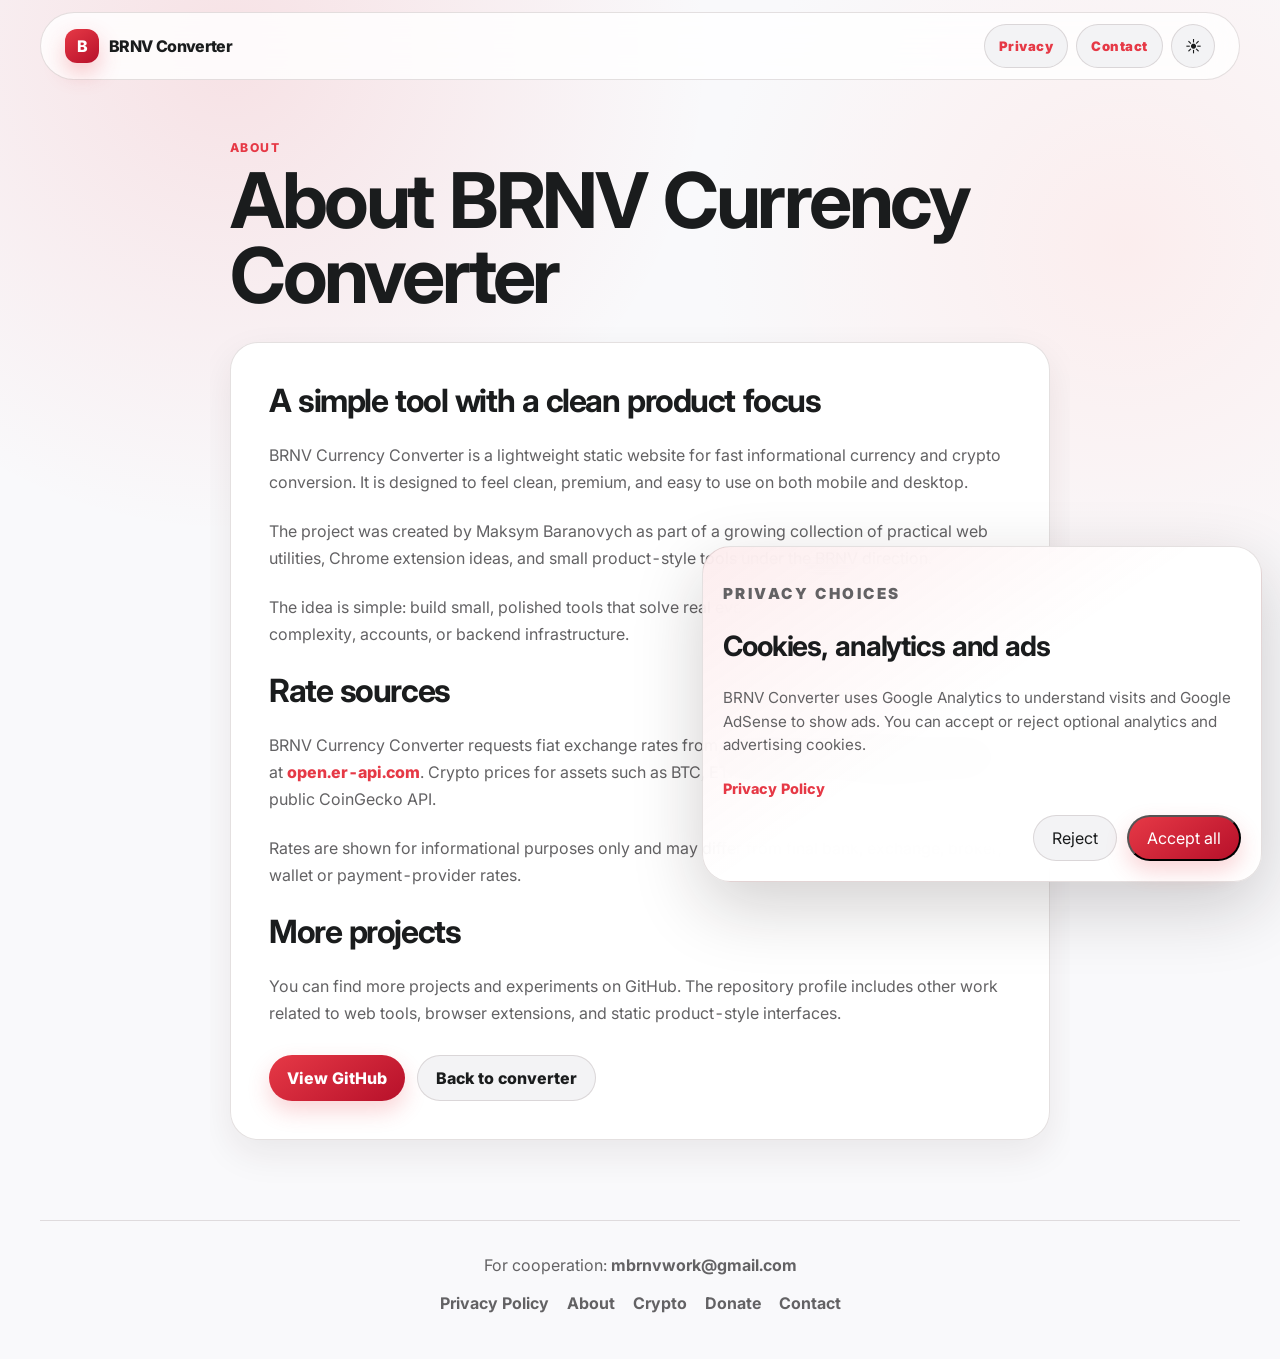
==== commit d65de60b: "Enable dark theme on static pages" ====
--- a/about.html
+++ b/about.html
@@ -7,6 +7,13 @@
   <meta name="description" content="Learn about BRNV Currency Converter, a clean static currency and crypto conversion project by Maksym Baranovych, connected with BRNV Chrome extension ideas.">
   <meta name="robots" content="index, follow">
   <meta name="theme-color" content="#e63946">
+  <script>
+    try {
+      const brnvTheme = localStorage.getItem('brnvConverterTheme');
+      const brnvSystemTheme = window.matchMedia('(prefers-color-scheme: dark)').matches ? 'dark' : 'light';
+      document.documentElement.dataset.theme = brnvTheme || brnvSystemTheme;
+    } catch {}
+  </script>
   <link rel="icon" href="/favicon.ico" sizes="any">
   <link rel="icon" type="image/svg+xml" href="/icons/favicon.svg">
   <link rel="icon" type="image/png" sizes="48x48" href="/icons/favicon-48.png">
@@ -27,7 +34,7 @@
   <link rel="preconnect" href="https://fonts.googleapis.com">
   <link rel="preconnect" href="https://fonts.gstatic.com" crossorigin>
   <link href="https://fonts.googleapis.com/css2?family=Inter:wght@400;500;600;700;800&display=swap" rel="stylesheet">
-  <link rel="stylesheet" href="styles.css?v=20261012-donate">
+  <link rel="stylesheet" href="styles.css?v=20261012-theme-pages">
   <!-- Google Analytics 4 with Consent Mode v2 -->
   <script>
     window.dataLayer = window.dataLayer || [];
@@ -76,6 +83,9 @@
     <nav class="header-actions" aria-label="Main pages">
       <a class="language-toggle pressable" href="privacy.html">Privacy</a>
       <a class="language-toggle pressable" href="contact.html">Contact</a>
+      <button class="theme-toggle pressable" type="button" aria-label="Switch theme" data-static-theme-toggle>
+        <span class="theme-toggle__icon" aria-hidden="true">☀</span>
+      </button>
     </nav>
   </header>
 
@@ -115,5 +125,6 @@
     </nav>
   </footer>
   <script src="consent.js?v=20260501"></script>
+  <script src="theme.js?v=20261012-theme-pages"></script>
 </body>
 </html>
--- a/styles.css
+++ b/styles.css
@@ -1395,7 +1395,7 @@
   grid-template-columns: repeat(2, minmax(0, 1fr));
   gap: 18px;
   width: min(100%, 980px);
-  margin: 0 auto;
+  margin: 18px auto 0;
 }
 
 .wallet-card {
